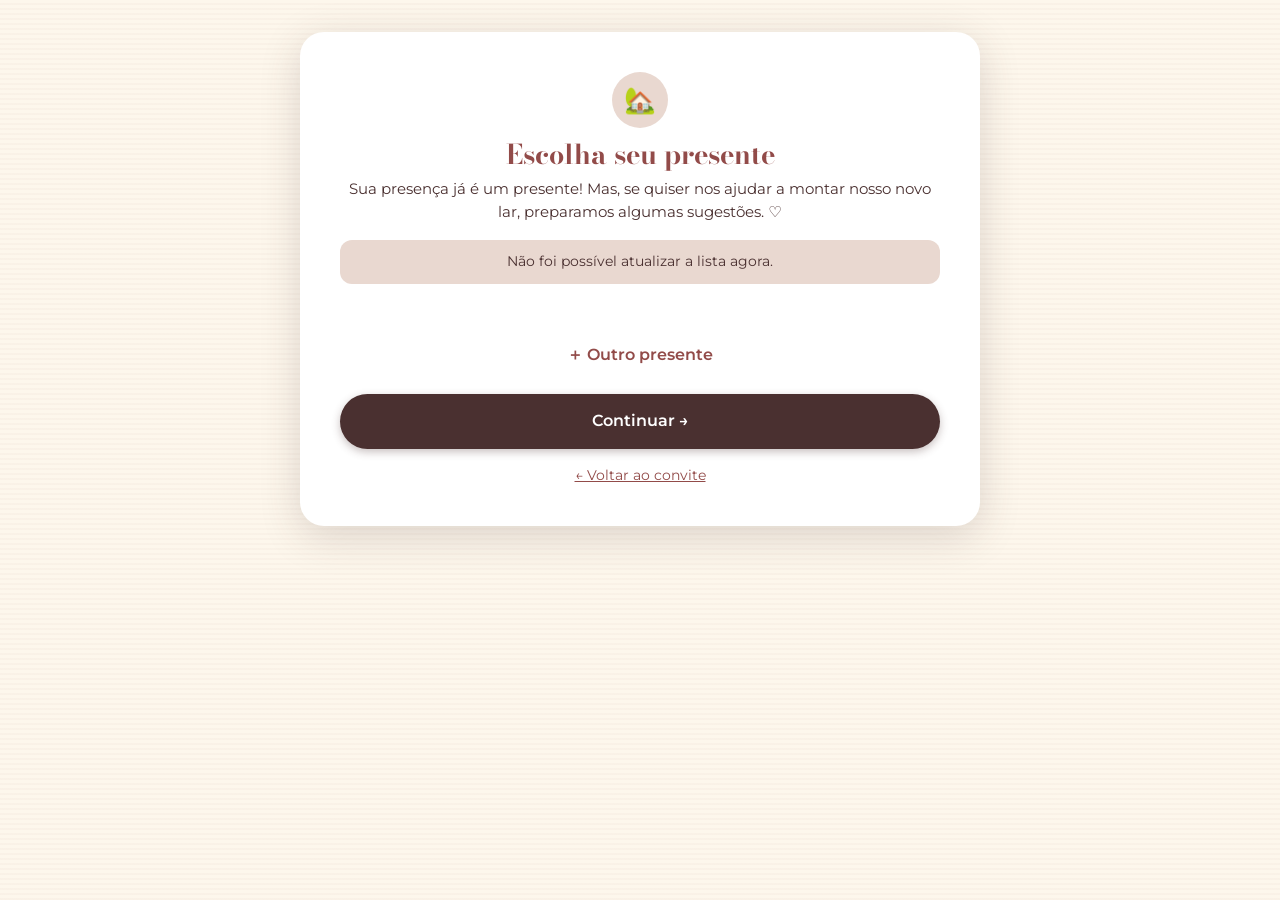
==== lista-presentes.html @ c460a804 "Versão1 funcional" ====
<!DOCTYPE html>
<html lang="pt-BR">
<head>
<meta charset="UTF-8">
<meta name="viewport" content="width=device-width, initial-scale=1">
<title>Lista de presentes – Chá da nossa Casa Nova</title>
<link rel="stylesheet" href="style.css">
</head>
<body class="pagina-lista">
<main class="folha">

  <!-- Etapa 1: escolher presentes -->
  <section id="etapa-lista">
    <div class="selo">🏡</div>
    <h1>Escolha seu presente</h1>
    <p class="intro">Sua presença já é um presente! Mas, se quiser nos ajudar a montar nosso novo lar, preparamos algumas sugestões. ♡</p>
    <p id="aviso" class="aviso" role="status" hidden></p>
    <nav id="categorias" class="chips" aria-label="Categorias"></nav>
    <ul id="presentes" class="presentes"></ul>

    <div class="outro">
      <button type="button" class="link" id="btn-outro">＋ Outro presente</button>
      <input type="text" id="outro-texto" maxlength="100" placeholder="O que você pretende levar?" hidden>
    </div>

    <button class="btn btn-principal btn-bloco" id="btn-continuar" type="button">Continuar →</button>
    <a class="voltar" href="index.html">← Voltar ao convite</a>
  </section>

  <!-- Etapa 2: resumo + nome -->
  <section id="etapa-confirma" hidden>
    <div class="selo ok">✓</div>
    <h1>Só falta confirmar!</h1>
    <p class="intro">Confira os presentes selecionados:</p>
    <ul id="resumo" class="resumo"></ul>
    <label for="nome" class="rotulo">Seu nome:</label>
    <input type="text" id="nome" maxlength="80" placeholder="Digite seu nome aqui…" autocomplete="name">
    <p id="erro" class="aviso" role="alert" hidden></p>
    <button class="btn btn-principal btn-bloco" id="btn-confirmar" type="button">Confirmar presença</button>
    <button class="link" id="btn-editar" type="button">← Alterar presentes</button>
  </section>

  <!-- Etapa 3: sucesso -->
  <section id="etapa-ok" hidden>
    <div class="selo">♥</div>
    <h1>Presença confirmada!</h1>
    <p class="intro">Obrigado por fazer parte desse começo ♡</p>
    <ul id="registrados" class="resumo"></ul>
    <a class="btn btn-claro btn-bloco" href="index.html">Voltar ao convite</a>
  </section>

</main>
<script type="module" src="lista-presentes.js"></script>
</body>
</html>
---- style.css ----
@import url('https://fonts.googleapis.com/css2?family=Bodoni+Moda:wght@500;700&family=Montserrat:wght@400;500;600&display=swap');

:root{
  --marfim:#FDF7EC; --rose-queimado:#924B49; --rose-antigo:#B46F6B;
  --rose-claro:#E9D8D0; --vinho:#4A3030; --branco:#FFFFFF;
  --serif:'Bodoni Moda',Georgia,serif;
}
*{box-sizing:border-box;margin:0;padding:0}
html{-webkit-text-size-adjust:100%}
body{
  font-family:Montserrat,system-ui,sans-serif;color:var(--vinho);line-height:1.5;
  background:
    repeating-linear-gradient(0deg,rgba(146,75,73,.03) 0 2px,transparent 2px 5px),
    var(--marfim);
  min-height:100vh;
}
h1,h2{font-family:var(--serif);color:var(--rose-queimado);font-weight:700;line-height:1.2}
[hidden]{display:none!important}

/* ---------- botões ---------- */
.btn,.chip{font:inherit;cursor:pointer;border:0;border-radius:999px;text-decoration:none;
  display:inline-flex;align-items:center;justify-content:center;gap:.5rem;transition:transform .15s}
.btn{padding:.95rem 1.6rem;font-weight:600;min-height:52px}
.btn:active{transform:scale(.97)}
.btn-principal{background:var(--rose-queimado);color:#fff;box-shadow:0 3px 8px rgba(74,48,48,.3)}
.btn-claro{background:#fff;color:var(--vinho)}
.btn-bloco{display:flex;width:100%}
.btn:disabled{opacity:.6;cursor:wait}
.link{background:none;border:0;font:inherit;color:var(--rose-queimado);font-weight:600;cursor:pointer;padding:.7rem}
input[type=text]{width:100%;padding:.9rem 1rem;font:inherit;border:1px solid var(--rose-claro);
  border-radius:14px;background:#fff;color:var(--vinho)}
input:focus-visible,button:focus-visible,a:focus-visible{outline:3px solid #B46F6B;outline-offset:2px}

/* ---------- página do convite (mobile primeiro) ---------- */
.convite{max-width:520px;margin:0 auto}
.arte img{display:block;width:100%;height:auto}
.detalhes{padding:1.5rem 1.25rem 2.5rem;text-align:center}
.detalhes h1{font-size:1.45rem;margin-bottom:.4rem}
.anfitrioes{font-family:var(--serif);font-style:italic;margin-bottom:.3rem}
.prazo{font-size:.95rem;margin-bottom:1.2rem}
.info{list-style:none;display:grid;gap:.9rem;text-align:left;margin-bottom:1.2rem}
.info li{display:flex;gap:.75rem;background:#fff;border-radius:16px;padding:.9rem 1rem;font-size:.95rem}
.ico{font-size:1.3rem;color:var(--rose-antigo)}
.mapa{position:relative;border-radius:16px;overflow:hidden;margin-bottom:1.5rem;height:170px;background:var(--rose-claro)}
.mapa iframe{width:100%;height:100%;border:0}
.mapa-link{position:absolute;top:8px;left:8px;background:#fff;color:#1a56b0;font-size:.8rem;
  font-weight:600;padding:.35rem .7rem;border-radius:8px;text-decoration:none}
.acoes{display:grid;gap:.75rem}

@media (min-width:900px){
  .pagina-convite{
    background:
      radial-gradient(ellipse at 20% 0%,rgba(255,255,255,.18),transparent 60%),
      repeating-linear-gradient(0deg,rgba(40,10,10,.06) 0 2px,transparent 2px 6px),
      var(--rose-queimado);
    display:grid;place-items:center;padding:2rem;
  }
  .convite{max-width:1180px;display:grid;grid-template-columns:1.05fr 1fr;align-items:center;gap:3rem}
  .arte{background:var(--marfim);padding:1rem;border-radius:6px;box-shadow:0 10px 30px rgba(74,48,48,.35);transform:rotate(-1deg)}
  .detalhes{text-align:left;color:#fff;padding:1rem}
  .detalhes h1{color:#fff;font-size:2.1rem}
  .anfitrioes,.prazo{color:#FDF7EC}
  .info li{background:transparent;padding:0;color:#fff}
  .ico{color:var(--rose-claro)}
  .acoes{grid-template-columns:1fr auto;align-items:center}
  .btn-principal{background:var(--vinho)}
}

/* ---------- lista de presentes ---------- */
.folha{max-width:560px;margin:0 auto;padding:1.5rem 1.1rem 2.5rem;text-align:center}
.selo{color:var(--rose-antigo);width:56px;height:56px;margin:0 auto .6rem;border-radius:50%;display:grid;place-items:center;
  font-size:1.6rem;background:var(--rose-claro)}
.selo.ok{background:var(--rose-queimado);color:#fff}
.folha h1{font-size:1.7rem;margin-bottom:.5rem}
.intro{font-size:.95rem;margin-bottom:1rem}
.aviso{background:#E9D8D0;border-radius:12px;padding:.7rem 1rem;margin-bottom:1rem;font-size:.9rem}
.chips{display:flex;gap:.5rem;overflow-x:auto;padding:.2rem 0 .8rem;scrollbar-width:none}
.chips::-webkit-scrollbar{display:none}
.chip{padding:.6rem 1.1rem;background:#fff;color:var(--rose-queimado);border:1px solid var(--rose-claro);
  white-space:nowrap;min-height:44px;font-weight:600}
.chip.ativo{background:var(--rose-queimado);color:#fff;border-color:var(--rose-queimado)}
.presentes,.resumo{list-style:none;display:grid;gap:.6rem;margin-bottom:1rem;text-align:left}
.presente,.resumo li{display:flex;align-items:center;justify-content:space-between;gap:.6rem;
  background:#fff;border:1px solid var(--rose-claro);border-radius:16px;padding:.5rem .9rem;min-height:60px}
.presente label{display:flex;align-items:center;gap:.7rem;flex:1;cursor:pointer;min-width:0}
.presente input{width:22px;height:22px;accent-color:var(--rose-queimado);flex:none}
.icone{font-size:1.6rem;flex:none}
.nome{font-size:.95rem;overflow-wrap:anywhere}
.status{font-size:.75rem;font-weight:600;color:var(--rose-queimado);background:var(--rose-claro);
  padding:.35rem .7rem;border-radius:999px;text-align:center;flex:none;max-width:42%}
.presente.reservado{opacity:.55;background:#f3e9e4}
.presente.reservado label{cursor:not-allowed}
.resumo li{justify-content:flex-start}
.resumo .nome{flex:1}
.resumo .vazio{justify-content:center;font-style:italic}
.x{background:none;border:0;font-size:1.5rem;color:var(--rose-queimado);cursor:pointer;width:44px;height:44px}
.outro{margin-bottom:1rem}
.outro input{margin-top:.4rem}
.rotulo{display:block;text-align:left;font-weight:600;margin-bottom:.4rem}
#nome{margin-bottom:1rem}
.voltar{display:block;margin-top:1rem;color:var(--rose-queimado);font-size:.9rem}
#btn-editar{display:block;margin:.5rem auto 0}
@media (min-width:900px){
  .pagina-lista{padding:2rem}
  .folha{background:#fff;border-radius:24px;box-shadow:0 10px 40px rgba(74,48,48,.18);
    padding:2.5rem;max-width:680px;margin:0 auto}
  .presentes{grid-template-columns:1fr 1fr}
}
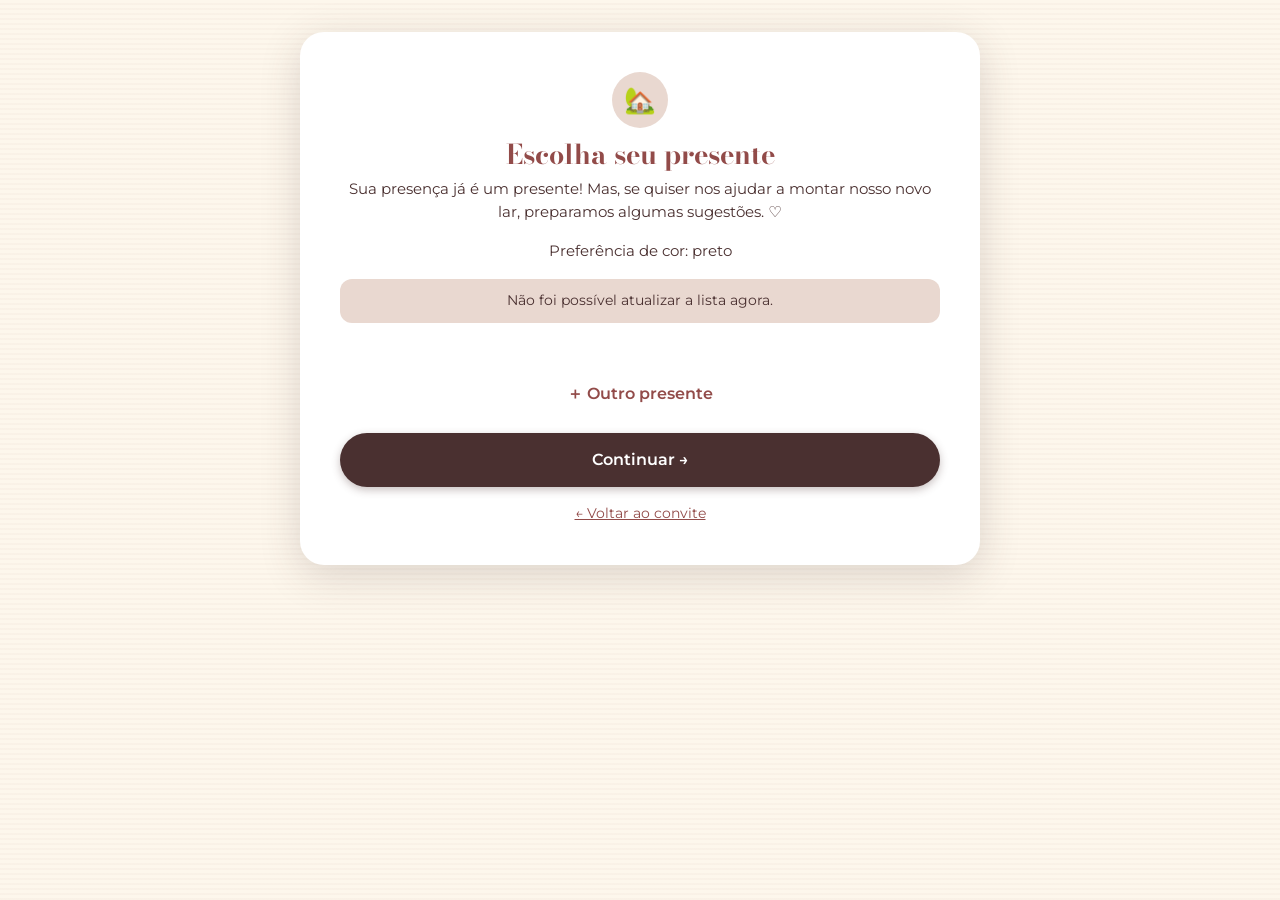
==== commit 12d2e921: "Ajustes finais" ====
--- a/lista-presentes.html
+++ b/lista-presentes.html
@@ -14,6 +14,7 @@
     <div class="selo">🏡</div>
     <h1>Escolha seu presente</h1>
     <p class="intro">Sua presença já é um presente! Mas, se quiser nos ajudar a montar nosso novo lar, preparamos algumas sugestões. ♡</p>
+    <p class="intro">Preferência de cor: preto</p>
     <p id="aviso" class="aviso" role="status" hidden></p>
     <nav id="categorias" class="chips" aria-label="Categorias"></nav>
     <ul id="presentes" class="presentes"></ul>
